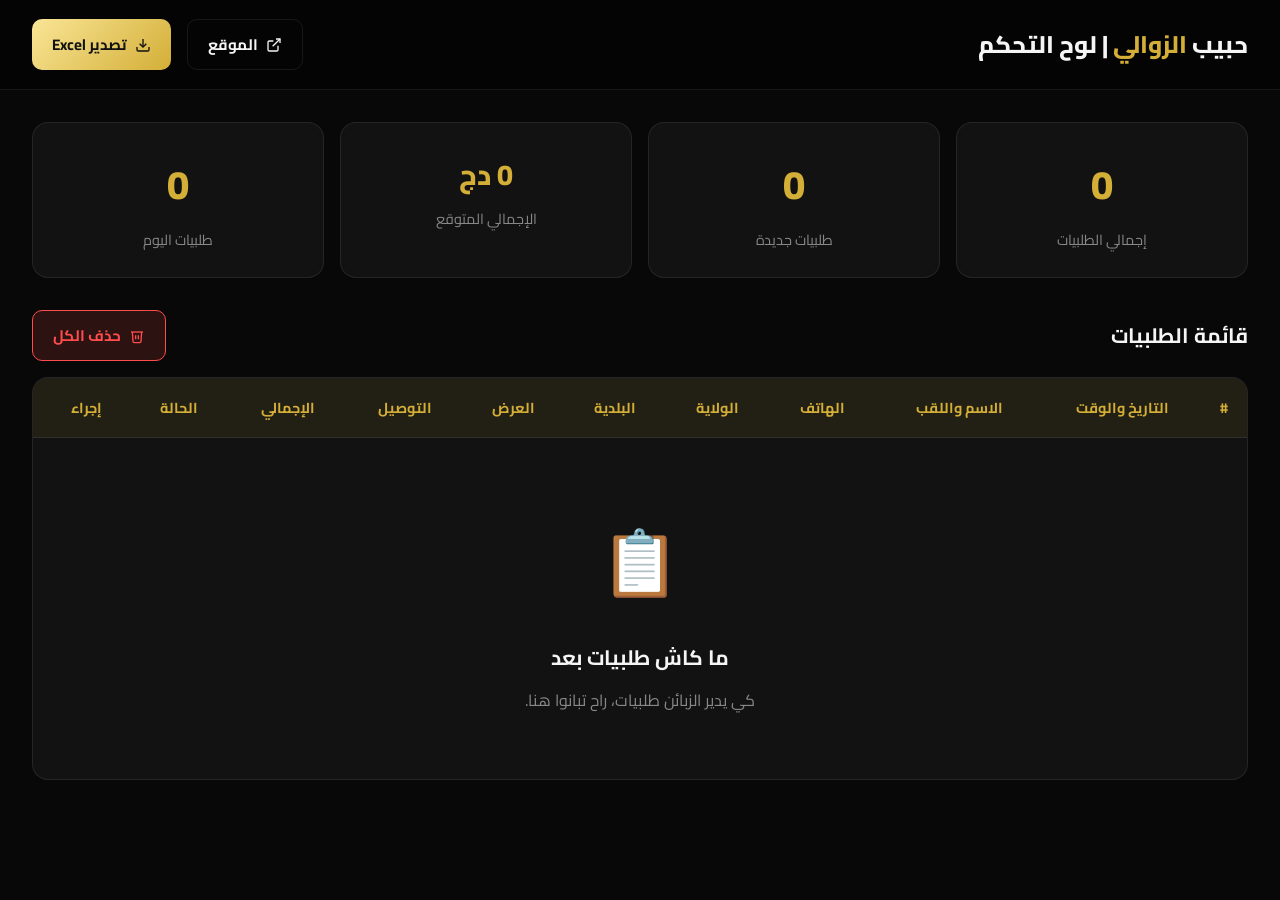
==== orders.html @ 209dcc0c "new commit" ====
<!DOCTYPE html>
<html lang="ar" dir="rtl">
<head>
    <meta charset="UTF-8">
    <meta name="viewport" content="width=device-width, initial-scale=1.0">
    <title>لوح التحكم | حبيب الزوالي</title>
    <link rel="preconnect" href="https://fonts.googleapis.com">
    <link href="https://fonts.googleapis.com/css2?family=Cairo:wght@400;600;700;800&display=swap" rel="stylesheet">
    <style>
        :root {
            --bg: #080808;
            --surface: #111;
            --card: rgba(20,20,20,0.9);
            --gold: #D4AF37;
            --gold-light: #F9E596;
            --text: #F5F5F5;
            --muted: #888;
            --border: rgba(255,255,255,0.08);
            --success: #00E676;
            --error: #FF4C4C;
            --warning: #FFA726;
        }
        * { box-sizing: border-box; margin: 0; padding: 0; font-family: 'Cairo', sans-serif; }
        body { background: var(--bg); color: var(--text); min-height: 100vh; }

        /* Header */
        .header {
            background: rgba(5,5,5,0.95);
            border-bottom: 1px solid var(--border);
            padding: 1.2rem 2rem;
            display: flex;
            justify-content: space-between;
            align-items: center;
            position: sticky;
            top: 0;
            z-index: 100;
            backdrop-filter: blur(10px);
        }
        .header-logo { font-size: 1.5rem; font-weight: 800; }
        .header-logo span { color: var(--gold); }
        .header-actions { display: flex; gap: 1rem; }

        /* Buttons */
        .btn { padding: 10px 20px; border-radius: 10px; border: none; cursor: pointer; font-family: 'Cairo', sans-serif; font-weight: 700; font-size: 0.95rem; transition: all 0.2s; display: flex; align-items: center; gap: 8px; }
        .btn-gold { background: linear-gradient(135deg, var(--gold-light), var(--gold)); color: #111; }
        .btn-gold:hover { transform: translateY(-2px); box-shadow: 0 6px 20px rgba(212,175,55,0.3); }
        .btn-outline { background: transparent; border: 1px solid var(--border); color: var(--text); }
        .btn-outline:hover { background: rgba(255,255,255,0.05); }
        .btn-danger { background: rgba(255,76,76,0.15); border: 1px solid var(--error); color: var(--error); }
        .btn-danger:hover { background: rgba(255,76,76,0.25); }

        /* Stats */
        .stats-grid { display: grid; grid-template-columns: repeat(4, 1fr); gap: 1rem; padding: 2rem; }
        @media(max-width: 700px) { .stats-grid { grid-template-columns: repeat(2, 1fr); } }
        .stat-card {
            background: var(--card);
            border: 1px solid var(--border);
            border-radius: 16px;
            padding: 1.5rem;
            text-align: center;
        }
        .stat-number { font-size: 2.5rem; font-weight: 800; color: var(--gold); }
        .stat-label { color: var(--muted); font-size: 0.9rem; margin-top: 4px; }

        /* Table */
        .table-section { padding: 0 2rem 2rem; }
        .table-header { display: flex; justify-content: space-between; align-items: center; margin-bottom: 1rem; flex-wrap: wrap; gap: 1rem; }
        .table-title { font-size: 1.3rem; font-weight: 700; }
        
        .table-wrapper {
            background: var(--card);
            border: 1px solid var(--border);
            border-radius: 16px;
            overflow: hidden;
            overflow-x: auto;
        }
        table { width: 100%; border-collapse: collapse; min-width: 800px; }
        thead { background: rgba(212,175,55,0.08); }
        th { padding: 1rem 1.2rem; text-align: right; font-size: 0.9rem; color: var(--gold); font-weight: 700; border-bottom: 1px solid var(--border); white-space: nowrap; }
        td { padding: 1rem 1.2rem; font-size: 0.95rem; border-bottom: 1px solid var(--border); vertical-align: middle; }
        tr:last-child td { border-bottom: none; }
        tr:hover td { background: rgba(255,255,255,0.02); }

        .badge {
            display: inline-block;
            padding: 4px 12px;
            border-radius: 20px;
            font-size: 0.8rem;
            font-weight: 700;
        }
        .badge-new { background: rgba(0,230,118,0.15); color: var(--success); border: 1px solid rgba(0,230,118,0.3); }
        .badge-done { background: rgba(212,175,55,0.15); color: var(--gold); border: 1px solid rgba(212,175,55,0.3); }
        .badge-cancel { background: rgba(255,76,76,0.15); color: var(--error); border: 1px solid rgba(255,76,76,0.3); }

        .phone-link { color: var(--gold-light); text-decoration: none; direction: ltr; display: inline-block; }
        .phone-link:hover { text-decoration: underline; }

        .empty-state {
            text-align: center;
            padding: 4rem 2rem;
            color: var(--muted);
        }
        .empty-state .empty-icon { font-size: 4rem; margin-bottom: 1rem; }
        .empty-state h3 { font-size: 1.3rem; margin-bottom: 0.5rem; color: var(--text); }

        /* Modal */
        .modal-overlay { display: none; position: fixed; inset: 0; background: rgba(0,0,0,0.8); backdrop-filter: blur(4px); z-index: 200; align-items: center; justify-content: center; }
        .modal-overlay.open { display: flex; }
        .modal { background: #151515; border: 1px solid var(--border); border-radius: 20px; padding: 2rem; max-width: 500px; width: 90%; }
        .modal h3 { margin-bottom: 1.5rem; font-size: 1.2rem; color: var(--gold-light); }
        .modal-row { display: flex; justify-content: space-between; margin-bottom: 0.8rem; padding-bottom: 0.8rem; border-bottom: 1px solid var(--border); font-size: 0.95rem; }
        .modal-row:last-of-type { border-bottom: none; }
        .modal-row span:first-child { color: var(--muted); }
        .modal-row span:last-child { font-weight: 600; }
        .modal-footer { display: flex; gap: 1rem; margin-top: 1.5rem; }
        .modal-footer .btn { flex: 1; justify-content: center; }

        /* Notification */
        .notif { position: fixed; bottom: 20px; right: 20px; padding: 14px 20px; border-radius: 12px; font-weight: 700; transform: translateX(150%); transition: transform 0.3s; z-index: 999; }
        .notif.show { transform: translateX(0); }
        .notif.success { background: var(--success); color: #111; }
        .notif.error { background: var(--error); color: white; }
    </style>
</head>
<body>

<div class="header">
    <div class="header-logo">حبيب <span>الزوالي</span> | لوح التحكم</div>
    <div class="header-actions">
        <button class="btn btn-outline" onclick="window.open('index.html','_blank')">
            <svg width="16" height="16" viewBox="0 0 24 24" fill="none" stroke="currentColor" stroke-width="2"><path d="M18 13v6a2 2 0 0 1-2 2H5a2 2 0 0 1-2-2V8a2 2 0 0 1 2-2h6"/><polyline points="15 3 21 3 21 9"/><line x1="10" y1="14" x2="21" y2="3"/></svg>
            الموقع
        </button>
        <button class="btn btn-gold" onclick="exportCSV()">
            <svg width="16" height="16" viewBox="0 0 24 24" fill="none" stroke="currentColor" stroke-width="2"><path d="M21 15v4a2 2 0 0 1-2 2H5a2 2 0 0 1-2-2v-4"/><polyline points="7 10 12 15 17 10"/><line x1="12" y1="15" x2="12" y2="3"/></svg>
            تصدير Excel
        </button>
    </div>
</div>

<div class="stats-grid" id="statsGrid">
    <div class="stat-card">
        <div class="stat-number" id="totalOrders">0</div>
        <div class="stat-label">إجمالي الطلبيات</div>
    </div>
    <div class="stat-card">
        <div class="stat-number" id="newOrders">0</div>
        <div class="stat-label">طلبيات جديدة</div>
    </div>
    <div class="stat-card">
        <div class="stat-number" id="totalRevenue" style="font-size:1.8rem">0 دج</div>
        <div class="stat-label">الإجمالي المتوقع</div>
    </div>
    <div class="stat-card">
        <div class="stat-number" id="todayOrders">0</div>
        <div class="stat-label">طلبيات اليوم</div>
    </div>
</div>

<div class="table-section">
    <div class="table-header">
        <span class="table-title">قائمة الطلبيات</span>
        <button class="btn btn-danger" onclick="clearAll()">
            <svg width="16" height="16" viewBox="0 0 24 24" fill="none" stroke="currentColor" stroke-width="2"><polyline points="3 6 5 6 21 6"/><path d="M19 6l-1 14a2 2 0 0 1-2 2H8a2 2 0 0 1-2-2L5 6"/><path d="M10 11v6"/><path d="M14 11v6"/></svg>
            حذف الكل
        </button>
    </div>
    <div class="table-wrapper">
        <table id="ordersTable">
            <thead>
                <tr>
                    <th>#</th>
                    <th>التاريخ والوقت</th>
                    <th>الاسم واللقب</th>
                    <th>الهاتف</th>
                    <th>الولاية</th>
                    <th>البلدية</th>
                    <th>العرض</th>
                    <th>التوصيل</th>
                    <th>الإجمالي</th>
                    <th>الحالة</th>
                    <th>إجراء</th>
                </tr>
            </thead>
            <tbody id="ordersBody">
            </tbody>
        </table>
        <div id="emptyState" class="empty-state hidden">
            <div class="empty-icon">📋</div>
            <h3>ما كاش طلبيات بعد</h3>
            <p>كي يدير الزبائن طلبيات، راح تبانوا هنا.</p>
        </div>
    </div>
</div>

<!-- Detail Modal -->
<div class="modal-overlay" id="detailModal">
    <div class="modal">
        <h3>تفاصيل الطلبية</h3>
        <div id="modalContent"></div>
        <div class="modal-footer">
            <button class="btn btn-gold" id="markDoneBtn">✅ تحديد كمنجزة</button>
            <button class="btn btn-outline" onclick="closeModal()">إغلاق</button>
        </div>
    </div>
</div>

<div class="notif" id="notif"></div>

<script>
let orders = [];
let currentOrderId = null;

function loadOrders() {
    orders = JSON.parse(localStorage.getItem('habib_orders') || '[]');
    renderTable();
    renderStats();
}

function renderStats() {
    const today = new Date().toLocaleDateString('ar-DZ');
    const todayCount = orders.filter(o => o.timestamp && o.timestamp.includes(new Date().toLocaleDateString('ar-DZ'))).length;
    const newCount = orders.filter(o => o.status === 'جديدة').length;
    
    let totalRevenue = 0;
    orders.forEach(o => {
        const match = o.totalPrice ? o.totalPrice.match(/(\d+)/) : null;
        if (match) totalRevenue += parseInt(match[1]);
    });

    document.getElementById('totalOrders').textContent = orders.length;
    document.getElementById('newOrders').textContent = newCount;
    document.getElementById('totalRevenue').textContent = totalRevenue.toLocaleString() + ' دج';
    document.getElementById('todayOrders').textContent = todayCount;
}

function renderTable() {
    const tbody = document.getElementById('ordersBody');
    const empty = document.getElementById('emptyState');

    if (orders.length === 0) {
        tbody.innerHTML = '';
        empty.classList.remove('hidden');
        return;
    }
    empty.classList.add('hidden');

    tbody.innerHTML = orders.map((o, i) => {
        const statusBadge = o.status === 'جديدة'
            ? '<span class="badge badge-new">جديدة</span>'
            : o.status === 'منجزة'
            ? '<span class="badge badge-done">منجزة</span>'
            : '<span class="badge badge-cancel">ملغاة</span>';

        return `
        <tr>
            <td>${orders.length - i}</td>
            <td style="font-size:0.85rem;color:var(--muted)">${o.timestamp}</td>
            <td><strong>${o.fullName}</strong></td>
            <td><a href="tel:${o.phone}" class="phone-link">${o.phone}</a></td>
            <td>${o.willaya}</td>
            <td>${o.baladiya}</td>
            <td style="font-size:0.85rem">${o.package}</td>
            <td style="font-size:0.85rem">${o.deliveryMethod}</td>
            <td><strong style="color:var(--gold)">${o.totalPrice}</strong></td>
            <td>${statusBadge}</td>
            <td><button class="btn btn-outline" style="padding:6px 14px;font-size:0.85rem" onclick="openModal(${o.id})">تفاصيل</button></td>
        </tr>`;
    }).join('');
}

function openModal(id) {
    currentOrderId = id;
    const o = orders.find(x => x.id === id);
    if (!o) return;

    document.getElementById('modalContent').innerHTML = `
        <div class="modal-row"><span>الاسم واللقب</span><span>${o.fullName}</span></div>
        <div class="modal-row"><span>الهاتف</span><span><a href="tel:${o.phone}" class="phone-link">${o.phone}</a></span></div>
        <div class="modal-row"><span>الولاية</span><span>${o.willaya}</span></div>
        <div class="modal-row"><span>البلدية</span><span>${o.baladiya}</span></div>
        <div class="modal-row"><span>العرض</span><span>${o.package}</span></div>
        <div class="modal-row"><span>التوصيل</span><span>${o.deliveryMethod} — ${o.deliveryPrice}</span></div>
        <div class="modal-row"><span>الإجمالي</span><span style="color:var(--gold);font-size:1.2rem">${o.totalPrice}</span></div>
        <div class="modal-row"><span>التاريخ</span><span>${o.timestamp}</span></div>
    `;

    const btn = document.getElementById('markDoneBtn');
    if (o.status === 'منجزة') {
        btn.textContent = '↩️ إعادة لجديدة';
        btn.onclick = () => changeStatus(id, 'جديدة');
    } else {
        btn.textContent = '✅ تحديد كمنجزة';
        btn.onclick = () => changeStatus(id, 'منجزة');
    }

    document.getElementById('detailModal').classList.add('open');
}

function closeModal() {
    document.getElementById('detailModal').classList.remove('open');
}

function changeStatus(id, newStatus) {
    orders = orders.map(o => o.id === id ? {...o, status: newStatus} : o);
    localStorage.setItem('habib_orders', JSON.stringify(orders));
    renderTable();
    renderStats();
    closeModal();
    showNotif(newStatus === 'منجزة' ? 'تم تحديد الطلبية كمنجزة ✅' : 'تم إعادة الطلبية لجديدة', 'success');
}

function clearAll() {
    if (!confirm('واش راك متأكد بلي تحذف كامل الطلبيات؟')) return;
    localStorage.removeItem('habib_orders');
    loadOrders();
    showNotif('تم حذف كل الطلبيات', 'error');
}

function exportCSV() {
    if (orders.length === 0) { showNotif('ما كاش طلبيات تصدرهم', 'error'); return; }

    const headers = ['#', 'التاريخ', 'الاسم واللقب', 'الهاتف', 'الولاية', 'البلدية', 'العرض', 'التوصيل', 'سعر التوصيل', 'الإجمالي', 'الحالة'];
    const rows = orders.map((o, i) => [
        orders.length - i,
        o.timestamp,
        o.fullName,
        o.phone,
        o.willaya,
        o.baladiya,
        o.package,
        o.deliveryMethod,
        o.deliveryPrice,
        o.totalPrice,
        o.status
    ].map(v => `"${String(v || '').replace(/"/g, '""')}"`).join(','));

    const csv = '\uFEFF' + [headers.join(','), ...rows].join('\n');
    const blob = new Blob([csv], { type: 'text/csv;charset=utf-8;' });
    const url = URL.createObjectURL(blob);
    const a = document.createElement('a');
    a.href = url;
    a.download = `طلبيات_حبيب_الزوالي_${new Date().toLocaleDateString('ar-DZ').replace(/\//g,'-')}.csv`;
    a.click();
    showNotif('تم تصدير الطلبيات بنجاح 📥', 'success');
}

function showNotif(msg, type) {
    const el = document.getElementById('notif');
    el.textContent = msg;
    el.className = `notif ${type} show`;
    setTimeout(() => el.classList.remove('show'), 3000);
}

// Close modal on overlay click
document.getElementById('detailModal').addEventListener('click', function(e) {
    if (e.target === this) closeModal();
});

// Load on start
loadOrders();

// Auto-refresh every 5 seconds
setInterval(loadOrders, 5000);
</script>

</body>
</html>
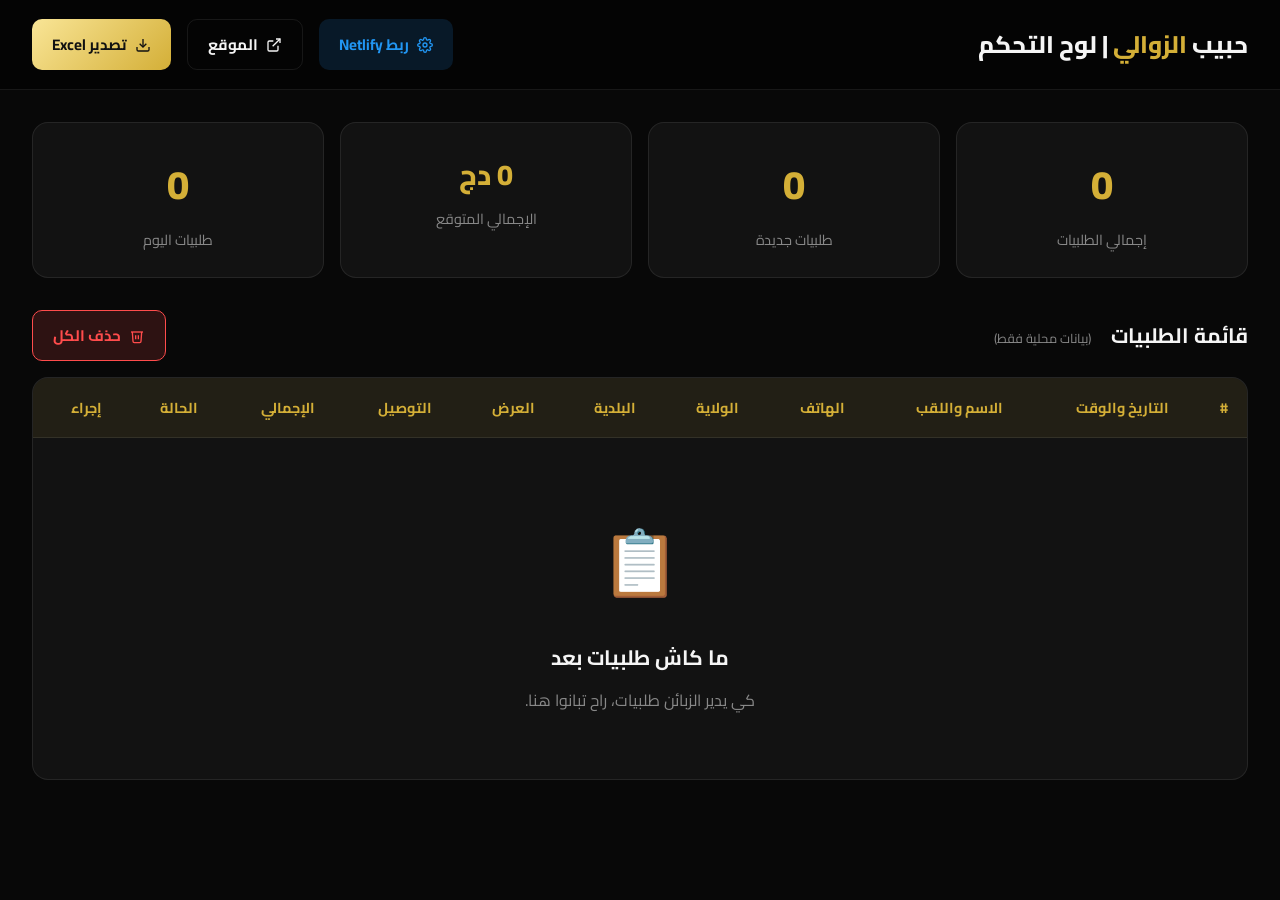
==== commit b611c1cf: "new commit" ====
--- a/orders.html
+++ b/orders.html
@@ -48,6 +48,15 @@
         .btn-outline:hover { background: rgba(255,255,255,0.05); }
         .btn-danger { background: rgba(255,76,76,0.15); border: 1px solid var(--error); color: var(--error); }
         .btn-danger:hover { background: rgba(255,76,76,0.25); }
+        .btn-blue { background: rgba(33,150,243,0.15); border: 1px solid #2196F3; color: #2196F3; }
+        .btn-blue:hover { background: rgba(33,150,243,0.25); }
+        .btn { padding: 10px 20px; border-radius: 10px; border: none; cursor: pointer; font-family: 'Cairo', sans-serif; font-weight: 700; font-size: 0.95rem; transition: all 0.2s; display: flex; align-items: center; gap: 8px; }
+        .btn-gold { background: linear-gradient(135deg, var(--gold-light), var(--gold)); color: #111; }
+        .btn-gold:hover { transform: translateY(-2px); box-shadow: 0 6px 20px rgba(212,175,55,0.3); }
+        .btn-outline { background: transparent; border: 1px solid var(--border); color: var(--text); }
+        .btn-outline:hover { background: rgba(255,255,255,0.05); }
+        .btn-danger { background: rgba(255,76,76,0.15); border: 1px solid var(--error); color: var(--error); }
+        .btn-danger:hover { background: rgba(255,76,76,0.25); }
 
         /* Stats */
         .stats-grid { display: grid; grid-template-columns: repeat(4, 1fr); gap: 1rem; padding: 2rem; }
@@ -127,6 +136,10 @@
 <div class="header">
     <div class="header-logo">حبيب <span>الزوالي</span> | لوح التحكم</div>
     <div class="header-actions">
+        <button class="btn btn-blue" onclick="openSettings()">
+            <svg width="16" height="16" viewBox="0 0 24 24" fill="none" stroke="currentColor" stroke-width="2"><circle cx="12" cy="12" r="3"></circle><path d="M19.4 15a1.65 1.65 0 0 0 .33 1.82l.06.06a2 2 0 0 1 0 2.83 2 2 0 0 1-2.83 0l-.06-.06a1.65 1.65 0 0 0-1.82-.33 1.65 1.65 0 0 0-1 1.51V21a2 2 0 0 1-2 2 2 2 0 0 1-2-2v-.09A1.65 1.65 0 0 0 9 19.4a1.65 1.65 0 0 0-1.82.33l-.06.06a2 2 0 0 1-2.83 0 2 2 0 0 1 0-2.83l.06-.06a1.65 1.65 0 0 0 .33-1.82 1.65 1.65 0 0 0-1.51-1H3a2 2 0 0 1-2-2 2 2 0 0 1 2-2h.09A1.65 1.65 0 0 0 4.6 9a1.65 1.65 0 0 0-.33-1.82l-.06-.06a2 2 0 0 1 0-2.83 2 2 0 0 1 2.83 0l.06.06a1.65 1.65 0 0 0 1.82.33H9a1.65 1.65 0 0 0 1-1.51V3a2 2 0 0 1 2-2 2 2 0 0 1 2 2v.09a1.65 1.65 0 0 0 1 1.51 1.65 1.65 0 0 0 1.82-.33l.06-.06a2 2 0 0 1 2.83 0 2 2 0 0 1 0 2.83l-.06.06a1.65 1.65 0 0 0-.33 1.82V9a1.65 1.65 0 0 0 1.51 1H21a2 2 0 0 1 2 2 2 2 0 0 1-2 2h-.09a1.65 1.65 0 0 0-1.51 1z"></path></svg>
+            ربط Netlify
+        </button>
         <button class="btn btn-outline" onclick="window.open('index.html','_blank')">
             <svg width="16" height="16" viewBox="0 0 24 24" fill="none" stroke="currentColor" stroke-width="2"><path d="M18 13v6a2 2 0 0 1-2 2H5a2 2 0 0 1-2-2V8a2 2 0 0 1 2-2h6"/><polyline points="15 3 21 3 21 9"/><line x1="10" y1="14" x2="21" y2="3"/></svg>
             الموقع
@@ -159,7 +172,10 @@
 
 <div class="table-section">
     <div class="table-header">
-        <span class="table-title">قائمة الطلبيات</span>
+        <div>
+            <span class="table-title">قائمة الطلبيات</span>
+            <span id="syncStatus" style="font-size:0.8rem; color:var(--muted); margin-right:1rem;">(بيانات محلية)</span>
+        </div>
         <button class="btn btn-danger" onclick="clearAll()">
             <svg width="16" height="16" viewBox="0 0 24 24" fill="none" stroke="currentColor" stroke-width="2"><polyline points="3 6 5 6 21 6"/><path d="M19 6l-1 14a2 2 0 0 1-2 2H8a2 2 0 0 1-2-2L5 6"/><path d="M10 11v6"/><path d="M14 11v6"/></svg>
             حذف الكل
@@ -205,14 +221,97 @@
     </div>
 </div>
 
+<!-- Netlify Settings Modal -->
+<div class="modal-overlay" id="settingsModal">
+    <div class="modal">
+        <h3>ربط لوح التحكم بـ Netlify (للهاتف)</h3>
+        <p style="color:var(--muted); font-size:0.9rem; margin-bottom:1rem; line-height:1.6;">باش تشوف الطلبيات في هاتفك، لازم تربط اللوحة مع Netlify بـ Site ID و Personal Access Token. (تحتاج ديرها مرة وحدة برك في الهاتف)</p>
+        
+        <div style="margin-bottom: 1rem;">
+            <label style="display:block; margin-bottom:5px; font-size:0.9rem;">Netlify Site ID</label>
+            <input type="text" id="netlifySiteId" style="width:100%; padding:10px; background:var(--bg); border:1px solid var(--border); color:white; border-radius:8px;" placeholder="مثال: a1b2c3d4-...">
+        </div>
+        
+        <div style="margin-bottom: 1.5rem;">
+            <label style="display:block; margin-bottom:5px; font-size:0.9rem;">Personal Access Token</label>
+            <input type="password" id="netlifyToken" style="width:100%; padding:10px; background:var(--bg); border:1px solid var(--border); color:white; border-radius:8px;" placeholder="nfp_...">
+        </div>
+
+        <div class="modal-footer">
+            <button class="btn btn-blue" onclick="saveSettings()">💾 حفظ ومزامنة</button>
+            <button class="btn btn-outline" onclick="closeSettings()">إلغاء</button>
+        </div>
+    </div>
+</div>
+
 <div class="notif" id="notif"></div>
 
 <script>
 let orders = [];
 let currentOrderId = null;
-
-function loadOrders() {
-    orders = JSON.parse(localStorage.getItem('habib_orders') || '[]');
+let isLoading = false;
+
+async function loadOrders() {
+    if(isLoading) return;
+    
+    const siteId = localStorage.getItem('netlify_site_id');
+    const token = localStorage.getItem('netlify_token');
+
+    if (siteId && token) {
+        // Fetch from Netlify API
+        isLoading = true;
+        document.getElementById('syncStatus').textContent = "🔄 جاري المزامنة مع Netlify...";
+        
+        try {
+            // 1. Get forms for site
+            const formsRes = await fetch(`https://api.netlify.com/api/v1/sites/${siteId}/forms`, {
+                headers: { 'Authorization': `Bearer ${token}` }
+            });
+            if(!formsRes.ok) throw new Error("بيانات الربط غالطة");
+            const forms = await formsRes.json();
+            const targetForm = forms.find(f => f.name === 'طلبيات');
+            
+            if (targetForm) {
+                // 2. Get submissions
+                const subsRes = await fetch(`https://api.netlify.com/api/v1/forms/${targetForm.id}/submissions`, {
+                    headers: { 'Authorization': `Bearer ${token}` }
+                });
+                const submissions = await subsRes.json();
+                
+                // Parse submissions to our format
+                orders = submissions.map(sub => {
+                    const d = sub.data;
+                    return {
+                        id: sub.id,
+                        timestamp: d['التاريخ'] || new Date(sub.created_at).toLocaleString('ar-DZ'),
+                        fullName: d['الاسم_واللقب'] || '',
+                        phone: d['رقم_الهاتف'] || '',
+                        willaya: d['الولاية'] || '',
+                        baladiya: d['البلدية'] || '',
+                        package: d['العرض'] || '',
+                        deliveryMethod: d['طريقة_التوصيل'] || '',
+                        deliveryPrice: d['سعر_التوصيل'] || '',
+                        totalPrice: d['المبلغ_الإجمالي'] || '',
+                        status: localStorage.getItem(`status_${sub.id}`) || 'جديدة'
+                    };
+                });
+                document.getElementById('syncStatus').textContent = "🟢 متصل بـ Netlify";
+            } else {
+                throw new Error("لم يتم العثور على فورم 'طلبيات'");
+            }
+        } catch(err) {
+            console.error(err);
+            document.getElementById('syncStatus').textContent = "🔴 خطأ في الإتصال";
+            // Fallback to local
+            orders = JSON.parse(localStorage.getItem('habib_orders') || '[]');
+        }
+        isLoading = false;
+    } else {
+        // Fetch from LocalStorage only
+        orders = JSON.parse(localStorage.getItem('habib_orders') || '[]');
+        document.getElementById('syncStatus').textContent = "(بيانات محلية فقط)";
+    }
+    
     renderTable();
     renderStats();
 }
@@ -303,7 +402,15 @@
 
 function changeStatus(id, newStatus) {
     orders = orders.map(o => o.id === id ? {...o, status: newStatus} : o);
-    localStorage.setItem('habib_orders', JSON.stringify(orders));
+    
+    // Save status locally (works for both local and Netlify modes)
+    localStorage.setItem(`status_${id}`, newStatus);
+    
+    // Also update local orders array if using local mode
+    const localOrders = JSON.parse(localStorage.getItem('habib_orders') || '[]');
+    const updatedLocal = localOrders.map(o => o.id === id ? {...o, status: newStatus} : o);
+    localStorage.setItem('habib_orders', JSON.stringify(updatedLocal));
+
     renderTable();
     renderStats();
     closeModal();
@@ -352,10 +459,41 @@
     setTimeout(() => el.classList.remove('show'), 3000);
 }
 
-// Close modal on overlay click
+// Settings Modal Logic
+function openSettings() {
+    document.getElementById('netlifySiteId').value = localStorage.getItem('netlify_site_id') || '';
+    document.getElementById('netlifyToken').value = localStorage.getItem('netlify_token') || '';
+    document.getElementById('settingsModal').classList.add('open');
+}
+
+function closeSettings() {
+    document.getElementById('settingsModal').classList.remove('open');
+}
+
+function saveSettings() {
+    const siteId = document.getElementById('netlifySiteId').value.trim();
+    const token = document.getElementById('netlifyToken').value.trim();
+    
+    if(siteId && token) {
+        localStorage.setItem('netlify_site_id', siteId);
+        localStorage.setItem('netlify_token', token);
+        showNotif("تم حفظ إعدادات Netlify", "success");
+    } else {
+        localStorage.removeItem('netlify_site_id');
+        localStorage.removeItem('netlify_token');
+        showNotif("تم مسح الإعدادات. سيتم عرض الطلبيات المحلية فقط.", "warning");
+    }
+    closeSettings();
+    loadOrders();
+}
+
+// Close modals on overlay click
 document.getElementById('detailModal').addEventListener('click', function(e) {
     if (e.target === this) closeModal();
 });
+document.getElementById('settingsModal').addEventListener('click', function(e) {
+    if (e.target === this) closeSettings();
+});
 
 // Load on start
 loadOrders();
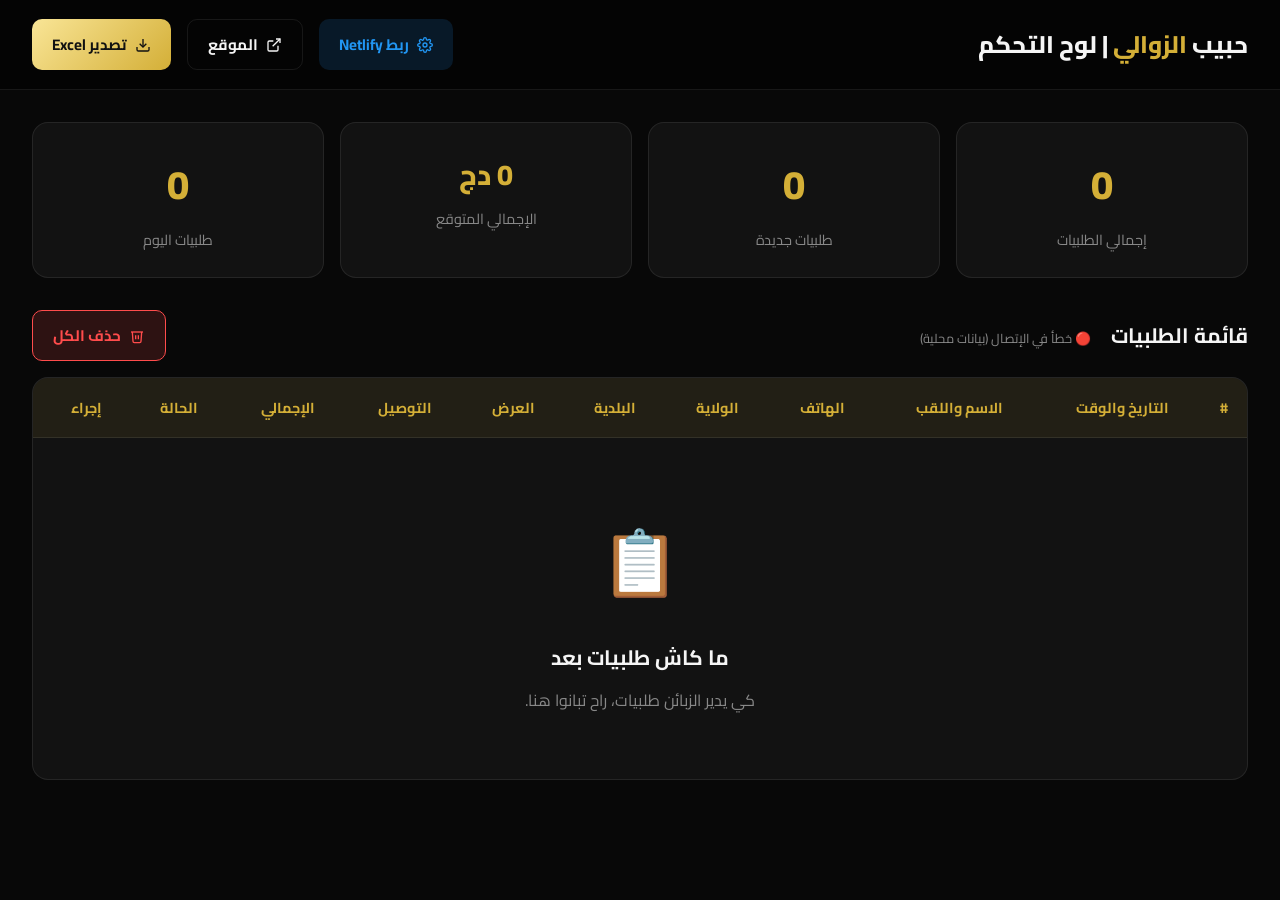
==== commit c60b73e1: "new commit" ====
--- a/orders.html
+++ b/orders.html
@@ -247,6 +247,9 @@
 <div class="notif" id="notif"></div>
 
 <script>
+// IMPORTANT: Replace this with your actual Google Script /exec URL
+const GOOGLE_SCRIPT_URL = "https://script.google.com/macros/s/AKfycbyebafZojzxNYMU1kwW3y1EKjxXrFoMcd2OsblkOI_MyLdPIBO30b9aUix0qi1DPFZNaA/exec";
+
 let orders = [];
 let currentOrderId = null;
 let isLoading = false;
@@ -254,64 +257,35 @@
 async function loadOrders() {
     if(isLoading) return;
     
-    const siteId = localStorage.getItem('netlify_site_id');
-    const token = localStorage.getItem('netlify_token');
-
-    if (siteId && token) {
-        // Fetch from Netlify API
-        isLoading = true;
-        document.getElementById('syncStatus').textContent = "🔄 جاري المزامنة مع Netlify...";
+    isLoading = true;
+    document.getElementById('syncStatus').textContent = "🔄 جاري جلب الطلبيات من Google Sheets...";
+    
+    try {
+        const response = await fetch(`${GOOGLE_SCRIPT_URL}?action=getOrders`);
+        const data = await response.json();
         
-        try {
-            // 1. Get forms for site
-            const formsRes = await fetch(`https://api.netlify.com/api/v1/sites/${siteId}/forms`, {
-                headers: { 'Authorization': `Bearer ${token}` }
-            });
-            if(!formsRes.ok) throw new Error("بيانات الربط غالطة");
-            const forms = await formsRes.json();
-            const targetForm = forms.find(f => f.name === 'طلبيات');
+        if (data.result === 'success' && data.orders) {
+            // Merge with local status
+            orders = data.orders.map(o => ({
+                ...o,
+                status: localStorage.getItem(`status_${o.id}`) || 'جديدة'
+            }));
             
-            if (targetForm) {
-                // 2. Get submissions
-                const subsRes = await fetch(`https://api.netlify.com/api/v1/forms/${targetForm.id}/submissions`, {
-                    headers: { 'Authorization': `Bearer ${token}` }
-                });
-                const submissions = await subsRes.json();
-                
-                // Parse submissions to our format
-                orders = submissions.map(sub => {
-                    const d = sub.data;
-                    return {
-                        id: sub.id,
-                        timestamp: d['التاريخ'] || new Date(sub.created_at).toLocaleString('ar-DZ'),
-                        fullName: d['الاسم_واللقب'] || '',
-                        phone: d['رقم_الهاتف'] || '',
-                        willaya: d['الولاية'] || '',
-                        baladiya: d['البلدية'] || '',
-                        package: d['العرض'] || '',
-                        deliveryMethod: d['طريقة_التوصيل'] || '',
-                        deliveryPrice: d['سعر_التوصيل'] || '',
-                        totalPrice: d['المبلغ_الإجمالي'] || '',
-                        status: localStorage.getItem(`status_${sub.id}`) || 'جديدة'
-                    };
-                });
-                document.getElementById('syncStatus').textContent = "🟢 متصل بـ Netlify";
-            } else {
-                throw new Error("لم يتم العثور على فورم 'طلبيات'");
-            }
-        } catch(err) {
-            console.error(err);
-            document.getElementById('syncStatus').textContent = "🔴 خطأ في الإتصال";
-            // Fallback to local
-            orders = JSON.parse(localStorage.getItem('habib_orders') || '[]');
-        }
-        isLoading = false;
-    } else {
-        // Fetch from LocalStorage only
+            document.getElementById('syncStatus').textContent = "🟢 متصل بقاعدة البيانات";
+            
+            // Backup to local storage just in case
+            localStorage.setItem('habib_orders', JSON.stringify(orders));
+        } else {
+            throw new Error("خطأ في البيانات");
+        }
+    } catch(err) {
+        console.error("Fetch Error:", err);
+        document.getElementById('syncStatus').textContent = "🔴 خطأ في الإتصال (بيانات محلية)";
+        // Fallback to local
         orders = JSON.parse(localStorage.getItem('habib_orders') || '[]');
-        document.getElementById('syncStatus').textContent = "(بيانات محلية فقط)";
     }
     
+    isLoading = false;
     renderTable();
     renderStats();
 }
